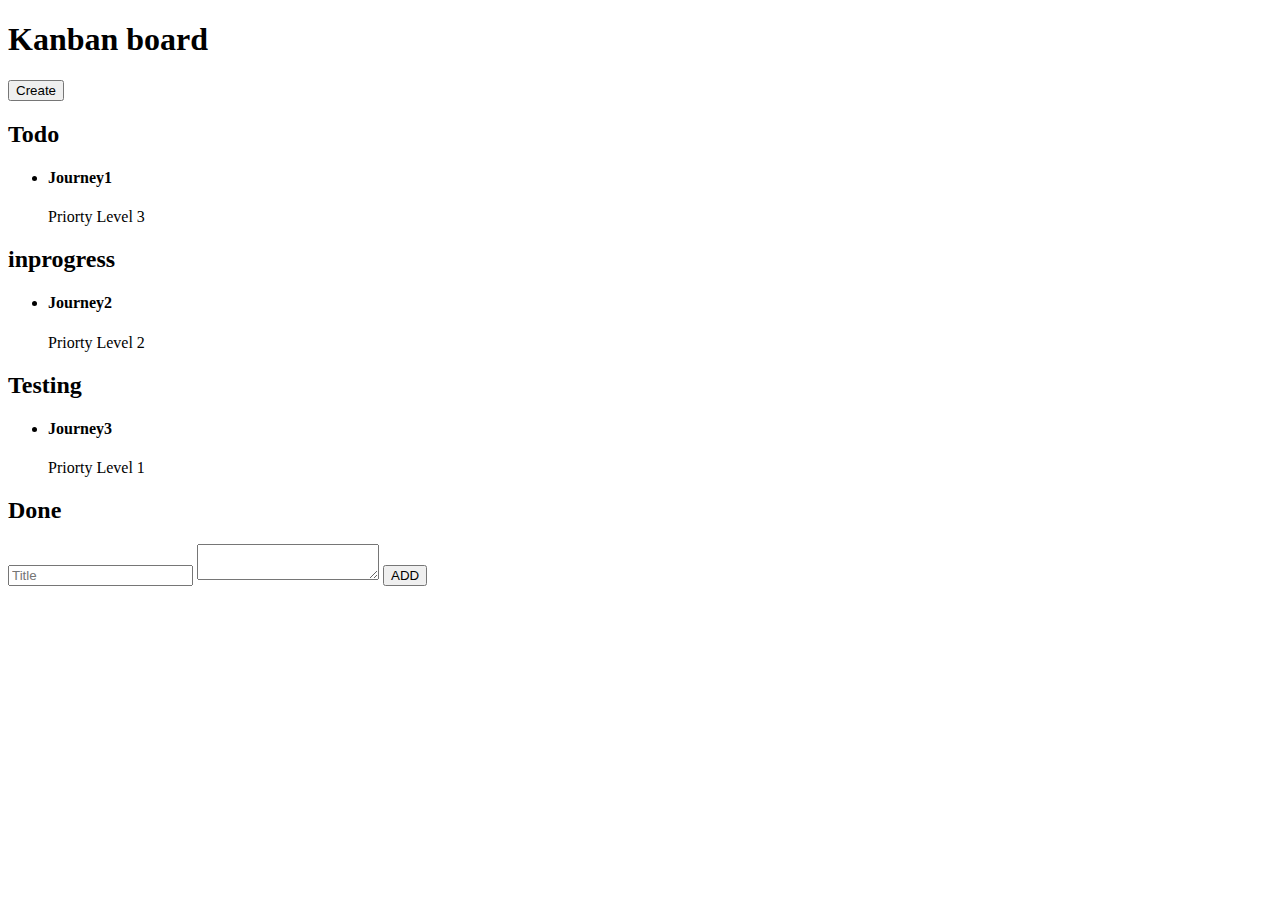
==== index.html @ 8b062362 "Rename Notes.html to index.html" ====
<!DOCTYPE html>
<html lang="en">

<head>
    <meta charset="UTF-8">
    <meta http-equiv="X-UA-Compatible" content="IE=edge">
    <meta name="viewport" content="width=device-width, initial-scale=1.0">
    <title>Notes</title>
    <link rel="stylesheet" href="notes.css" />
    <script src="notes.js" defer></script>

</head>

<body>
    <div class="container">
        <header>
            <h1>Kanban board</h1>
            <button type="button" id="create" onclick="manageModal('block')">Create</button>
        </header>

        <section id="board">
            <div class="todo">
                <h2>Todo</h2>
                <ul class="draggable" id="todo">
                    <li draggable='true' data-value="test" id="test">
                        <h4>Journey1</h4>
                        <p>Priorty Level 3</p>
                    </li>
                  
                </ul>
            </div>
            <div class="inprogress">
                <h2>inprogress</h2>
                <ul class="draggable" id="inprogress">
                    <li draggable='true' data-value="one" id="one">
                        <h4>Journey2</h4>
                        <p>Priorty Level 2</p>
                    </li>
                </ul>
            </div>
            <div class="qatest">
                <h2>Testing</h2>
                <ul class="draggable" id="qatest">
                    <li draggable='true' data-value="two" id="two">
                        <h4>Journey3</h4>
                        <p>Priorty Level 1</p>
                    </li>
                </ul>
            </div>
            <div class="done">
                <h2>Done</h2>
                <ul class="draggable" id="done">
                   
                </ul>
            </div>
        </section>

    </div>

    <div id="modal">
        <form onSubmit="submitted(event)">
            <input type="text" name="title" placeholder="Title" />
            <textarea name="description"></textarea>
            <button type="submit">ADD</button>
        </form>
    </div>

</body>

</html>
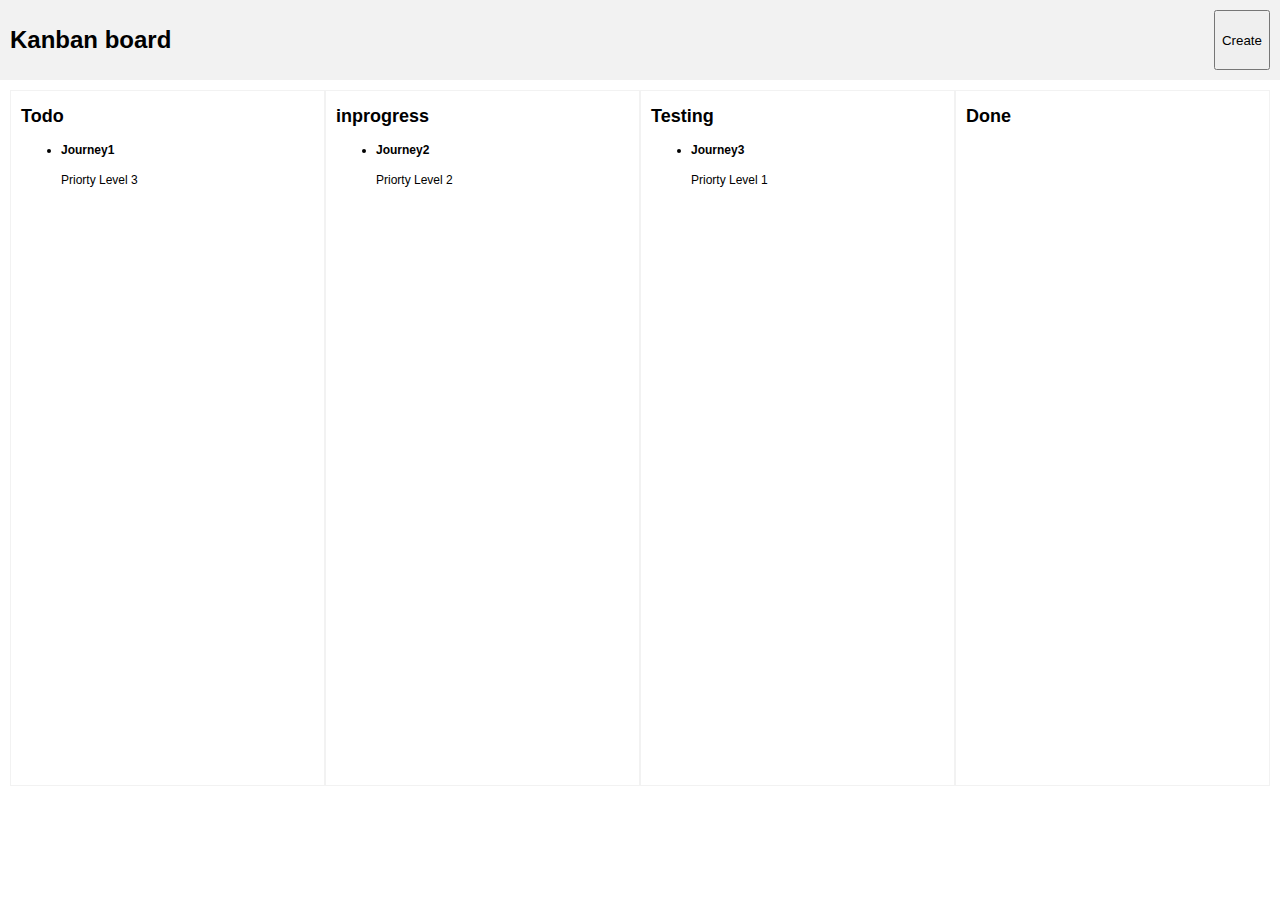
==== commit d1d30b0d: "Update index.html" ====
--- a/index.html
+++ b/index.html
@@ -6,7 +6,7 @@
     <meta http-equiv="X-UA-Compatible" content="IE=edge">
     <meta name="viewport" content="width=device-width, initial-scale=1.0">
     <title>Notes</title>
-    <link rel="stylesheet" href="notes.css" />
+    <link rel="stylesheet" href="style.css" />
     <script src="notes.js" defer></script>
 
 </head>
--- a/style.css
+++ b/style.css
@@ -0,0 +1,61 @@
+body {
+    margin: 0;
+    padding: 0;
+    font-family: Arial, Helvetica, sans-serif;
+    font-size: 12px;
+  }
+  
+  .container {
+    
+  }
+
+  header {
+    padding: 10px;
+    display: flex;
+    justify-content: space-between;
+    background: #f2f2f2;
+  }
+
+  #board{
+      padding: 10px;
+      display: flex;
+  }
+
+  #board > div {
+      width: 25%;
+      border: 1px solid #f2f2f2;
+      padding: 0 10px;
+  }
+
+  .draggable {
+      min-height: 70VH;
+  }
+
+
+  #modal{
+    background: rgba(0,0,0, 0.2);
+    position: absolute;
+    left: 0;
+    right: 0;
+    top: 0;
+    height: 100VH;
+    display: flex;
+    display: none;
+  }
+  
+  #modal form{
+    width: 300px;
+    background: white;
+    position: relative;
+    margin: auto;
+    padding: 15px;
+  }
+ 
+  ul li {
+      cursor: move;
+      
+  }
+
+  ul :hover{
+      background-color: #f2f2f2;
+  }
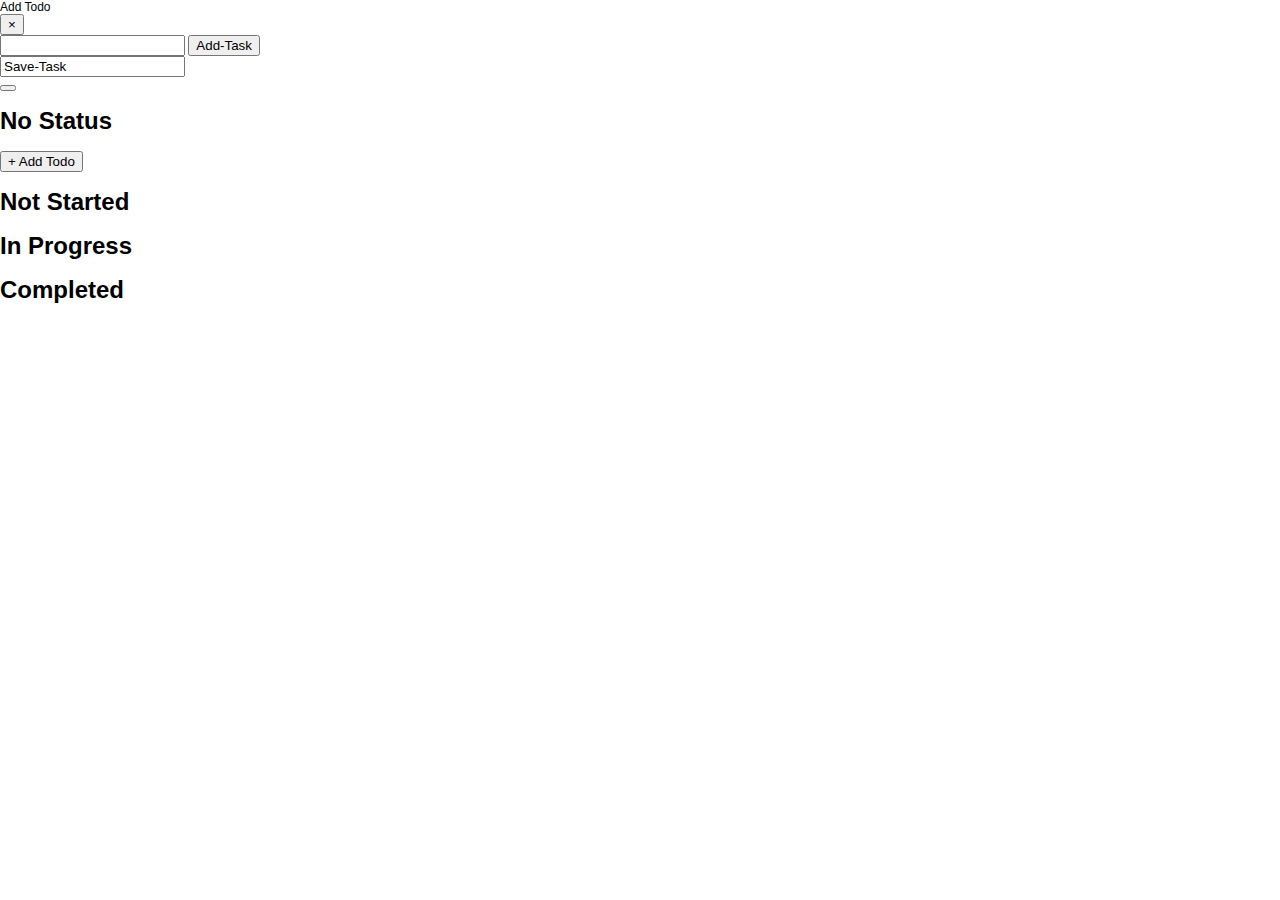
==== commit 00abcd81: "Update index.html" ====
--- a/index.html
+++ b/index.html
@@ -12,58 +12,48 @@
 </head>
 
 <body>
-    <div class="container">
-        <header>
-            <h1>Kanban board</h1>
-            <button type="button" id="create" onclick="manageModal('block')">Create</button>
-        </header>
+    <!-- modal -->
+    <div class="modal" id="todo_form">
+        <div class="header">
+            <div class="title">Add Todo</div>
+            <button class="btn close-modal">&times;</button>
+        </div>
+        <div class="body">
+            <form id="myForm">
+                <input type="hidden" id="saveindex">
+                <input type="text" id="todo_input" />
+                <input type="submit" value="Add-Task" id="todo_submit" onclick="getval()" />
 
-        <section id="board">
-            <div class="todo">
-                <h2>Todo</h2>
-                <ul class="draggable" id="todo">
-                    <li draggable='true' data-value="test" id="test">
-                        <h4>Journey1</h4>
-                        <p>Priorty Level 3</p>
-                    </li>
-                  
-                </ul>
-            </div>
-            <div class="inprogress">
-                <h2>inprogress</h2>
-                <ul class="draggable" id="inprogress">
-                    <li draggable='true' data-value="one" id="one">
-                        <h4>Journey2</h4>
-                        <p>Priorty Level 2</p>
-                    </li>
-                </ul>
-            </div>
-            <div class="qatest">
-                <h2>Testing</h2>
-                <ul class="draggable" id="qatest">
-                    <li draggable='true' data-value="two" id="two">
-                        <h4>Journey3</h4>
-                        <p>Priorty Level 1</p>
-                    </li>
-                </ul>
-            </div>
-            <div class="done">
-                <h2>Done</h2>
-                <ul class="draggable" id="done">
-                   
-                </ul>
-            </div>
-        </section>
+
+            </form>
+
+            <input id="addtaskbtn" value='Save-Task' onclick="task()">
+        </div>
+    </div>
+    <!-- todo -->
+    <div class="button">
+<button></button>
+
 
     </div>
+    <div class="todo-container">
+        <div class="status" id="no_status">
+            <h1>No Status</h1>
+            <button id="add_btn" data-target-modal="#todo_form">+ Add Todo</button>
+           
+        </div>
+        <div class="status">
+            <h1>Not Started</h1>
+        </div>
+        <div class="status">
+            <h1>In Progress</h1>
+        </div>
+        <div class="status">
+            <h1>Completed</h1>
+        </div>
+    </div>
 
-    <div id="modal">
-        <form onSubmit="submitted(event)">
-            <input type="text" name="title" placeholder="Title" />
-            <textarea name="description"></textarea>
-            <button type="submit">ADD</button>
-        </form>
-    </div>
+    <div id="overlay"></div>
 
 </body>
 
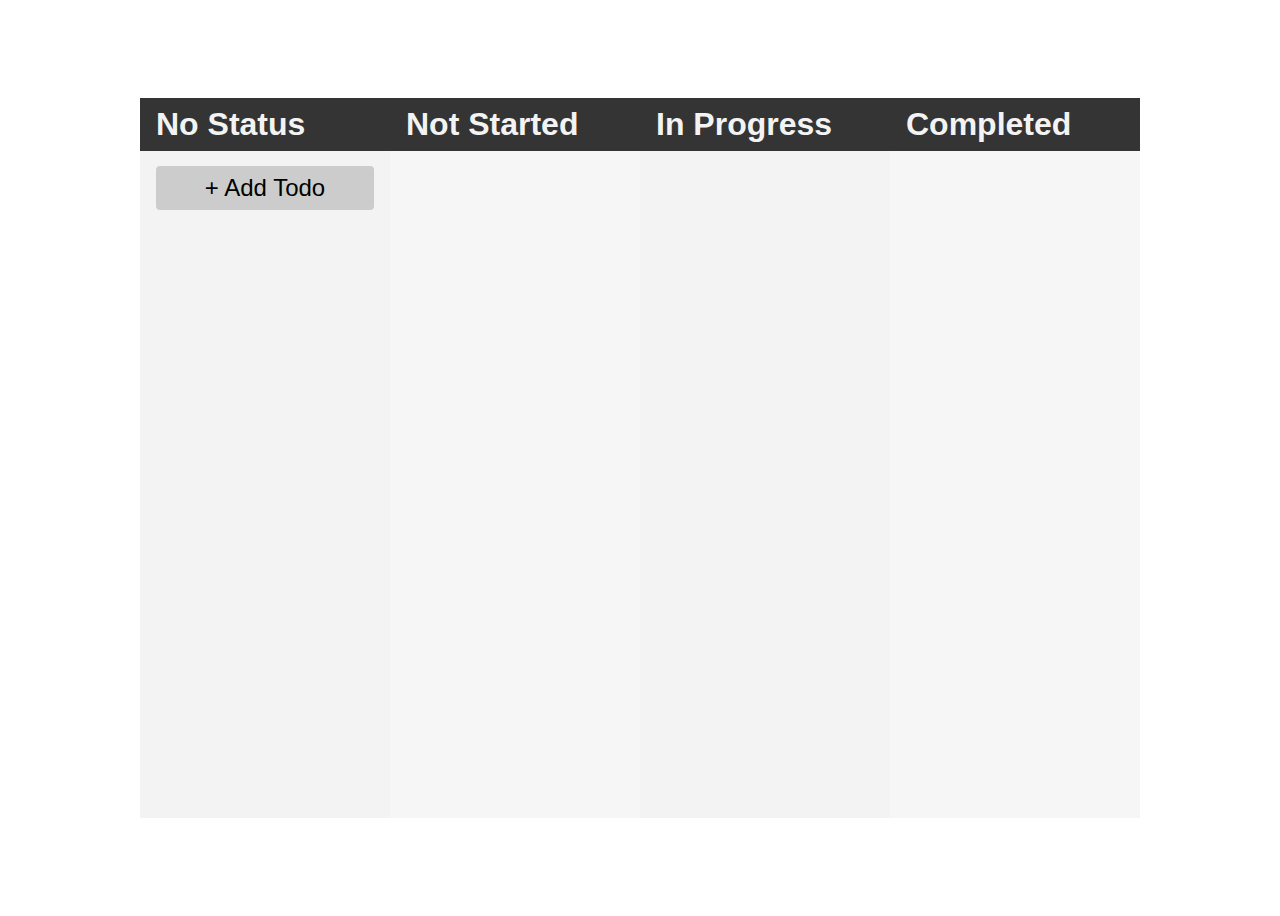
==== commit b5cf2c24: "Update index.html" ====
--- a/index.html
+++ b/index.html
@@ -32,7 +32,6 @@
     </div>
     <!-- todo -->
     <div class="button">
-<button></button>
 
 
     </div>
--- a/style.css
+++ b/style.css
@@ -1,61 +1,159 @@
+* {
+  box-sizing: border-box;
+}
+
 body {
-    margin: 0;
-    padding: 0;
-    font-family: Arial, Helvetica, sans-serif;
-    font-size: 12px;
-  }
-  
-  .container {
-    
-  }
+  font-family: "Segoe UI", Tahoma, Geneva, Verdana, sans-serif;
+  min-height: 100vh;
+  display: flex;
+  justify-content: center;
+  align-items: center;
+}
 
-  header {
-    padding: 10px;
-    display: flex;
-    justify-content: space-between;
-    background: #f2f2f2;
-  }
+.todo-container {
+  width: 1000px;
+  height: 80vh;
+  display: flex;
+}
 
-  #board{
-      padding: 10px;
-      display: flex;
-  }
+.status {
+  width: 25%;
+  background-color: #f3f3f3;
+  position: relative;
+  padding: 60px 1rem 0.5rem;
+}
 
-  #board > div {
-      width: 25%;
-      border: 1px solid #f2f2f2;
-      padding: 0 10px;
-  }
+.status:nth-child(even) {
+  background-color: #e9e9e96b;
+}
 
-  .draggable {
-      min-height: 70VH;
-  }
+.status h1 {
+  position: absolute;
+  top: 0;
+  left: 0;
+  background-color: #343434;
+  color: #f3f3f3;
+  margin: 0;
+  width: 100%;
+  padding: 0.5rem 1rem;
+}
 
+#add_btn {
+  padding: 0.5rem 1rem;
+  background-color: #ccc;
+  outline: none;
+  border: none;
+  width: 100%;
+  font-size: 1.5rem;
+  margin: 0.5rem 0;
+  border-radius: 4px;
+  cursor: pointer;
+}
 
-  #modal{
-    background: rgba(0,0,0, 0.2);
-    position: absolute;
-    left: 0;
-    right: 0;
-    top: 0;
-    height: 100VH;
-    display: flex;
-    display: none;
-  }
-  
-  #modal form{
-    width: 300px;
-    background: white;
-    position: relative;
-    margin: auto;
-    padding: 15px;
-  }
- 
-  ul li {
-      cursor: move;
-      
-  }
+#add_btn:hover {
+  background-color: #aaa;
+}
 
-  ul :hover{
-      background-color: #f2f2f2;
-  }
+.todo {
+  display: flex;
+  justify-content: space-between;
+  align-items: center;
+  position: relative;
+  background-color: #fff;
+  box-shadow: rgba(15, 15, 15, 0.1) 0px 0px 0px 1px,
+      rgba(15, 15, 15, 0.1) 0px 2px 4px;
+  border-radius: 4px;
+  padding: 0.5rem 1rem;
+  font-size: 1.5rem;
+  margin: 0.5rem 0;
+}
+
+.todo .close {
+  position: absolute;
+  right: 1rem;
+  top: 0rem;
+  font-size: 2rem;
+  color: #ccc;
+  cursor: pointer;
+}
+
+.todo .close:hover {
+  color: #343444;
+}
+
+/* modal */
+
+.close-modal {
+  background: none;
+  border: none;
+  font-size: 1.5rem;
+}
+
+.modal {
+  width: 450px;
+  position: fixed;
+  top: -50%;
+  left: 50%;
+  transform: translate(-50%, -50%);
+  transition: top 0.3s ease-in-out;
+  border: 1px solid #ccc;
+  border-radius: 10px;
+  z-index: 2;
+  background-color: #fff;
+}
+
+.modal.active {
+  top: 15%;
+}
+
+.modal .header {
+  display: flex;
+  justify-content: space-between;
+  align-items: center;
+  border-bottom: 1px solid #ccc;
+  padding: 0.5rem;
+  background-color: rgba(0, 0, 0, 0.05);
+}
+
+.modal .body {
+  padding: 0.75rem;
+}
+
+#overlay {
+  display: none;
+  position: fixed;
+  top: 0;
+  left: 0;
+  width: 100%;
+  height: 100%;
+  background-color: rgba(0, 0, 0, 0.3);
+}
+
+#overlay.active {
+  display: block;
+}
+
+#todo_input,
+#todo_submit,
+#addtaskbtn {
+  padding: 0.5rem 1rem;
+  width: 100%;
+  margin: 0.25rem;
+}
+
+#todo_submit {
+  background-color: #4caf50;
+  color: #f3f3f3;
+  font-size: 1.25rem;
+  border: none;
+}
+
+#addtaskbtn {
+  background-color: #4caf50;
+  color: #f3f3f3;
+  font-size: 1.25rem;
+  border: none;
+  text-align: center;
+  display: none;
+
+}
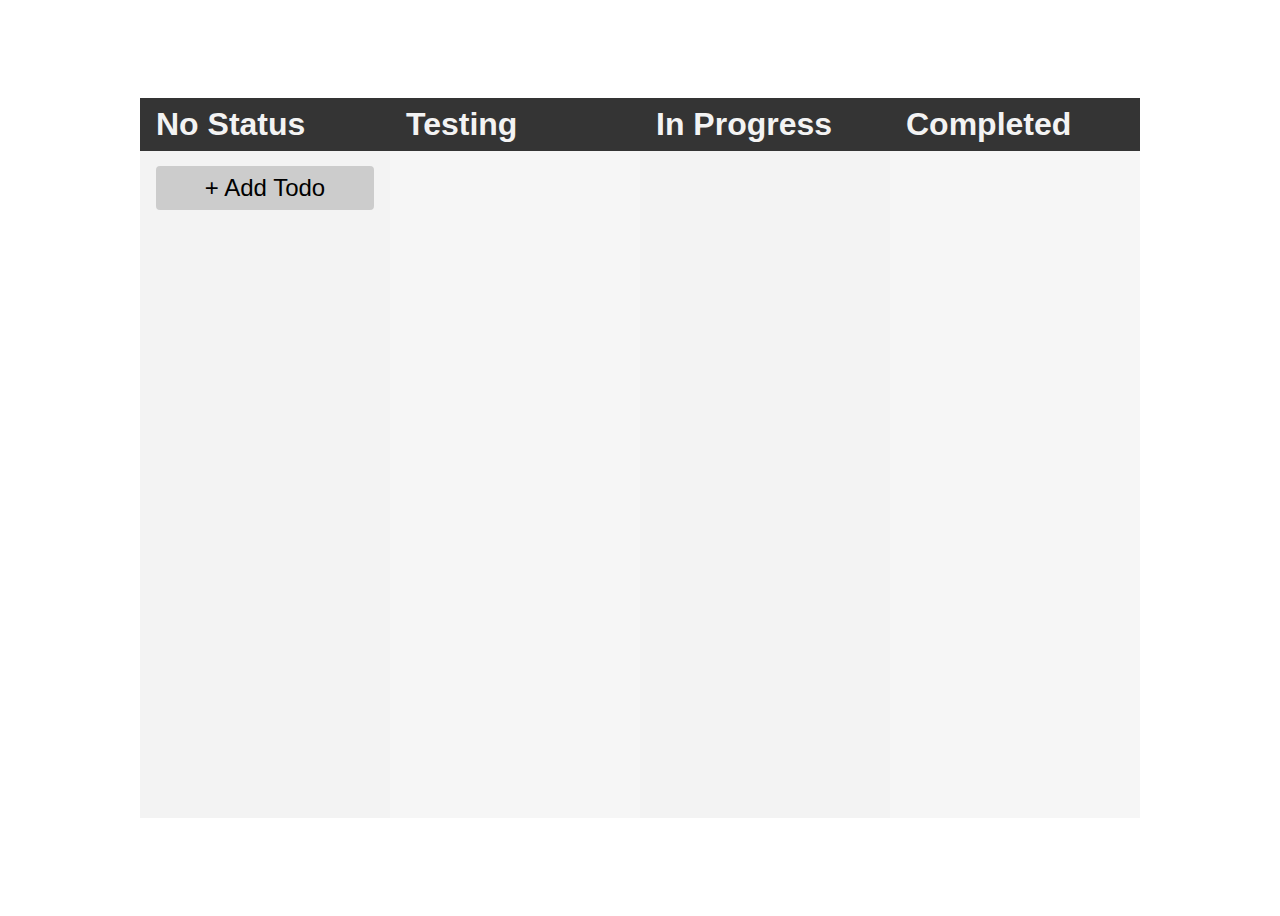
==== commit bf21960f: "Update index.html" ====
--- a/index.html
+++ b/index.html
@@ -42,7 +42,7 @@
            
         </div>
         <div class="status">
-            <h1>Not Started</h1>
+            <h1>Testing</h1>
         </div>
         <div class="status">
             <h1>In Progress</h1>
